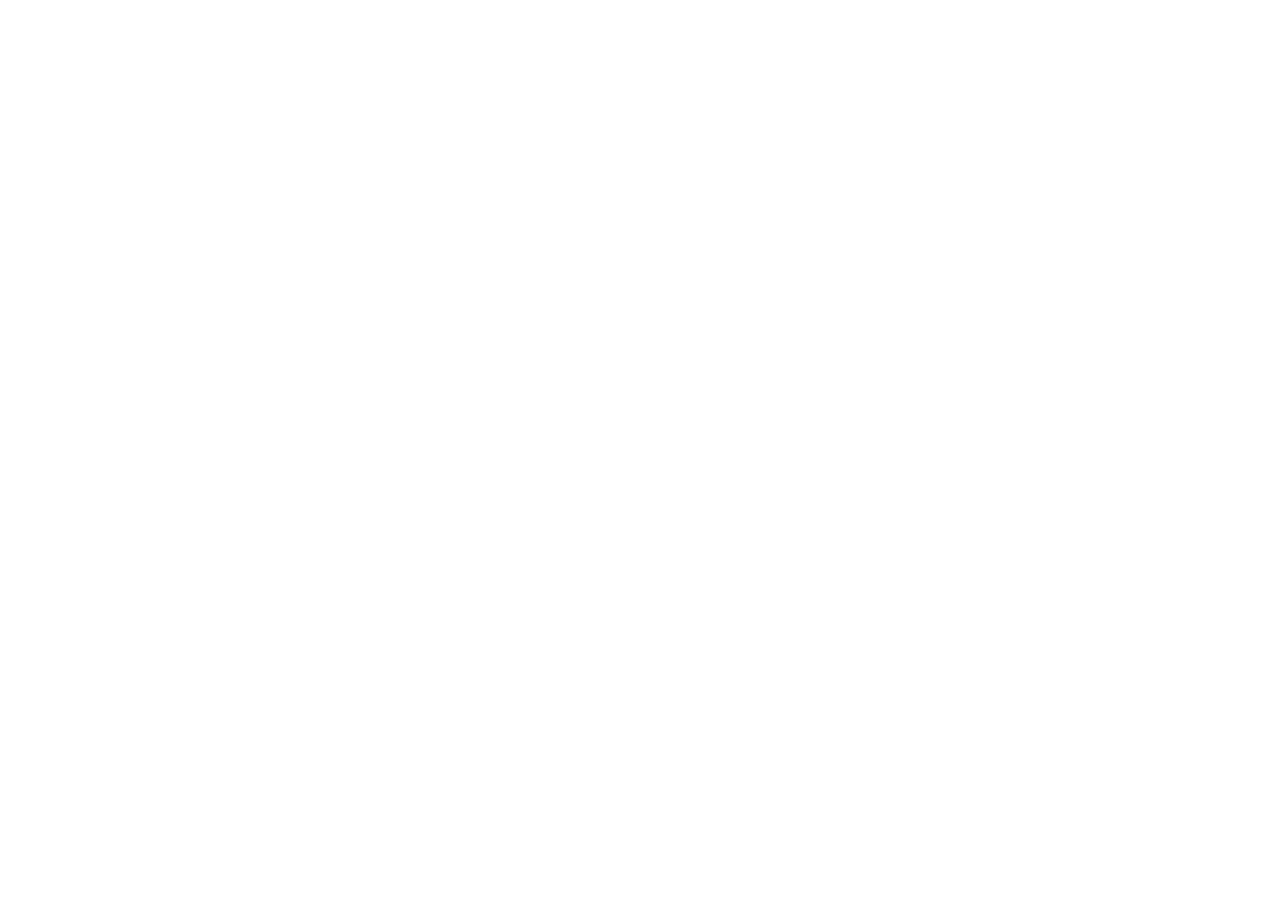
==== MAKET FIGMA/about.html @ d751e220 "add footer and section1" ====
<!DOCTYPE html>
<html lang="en">
<head>
    <meta charset="UTF-8">
    <meta http-equiv="X-UA-Compatible" content="IE=edge">
    <meta name="viewport" content="width=device-width, initial-scale=1.0">
    <title>О НАС</title>
    <link rel="stylesheet" href="./style_maket.css">
</head>
<body>
    
</body>
</html>
---- MAKET FIGMA/style_maket.css ----
*{
    font-family: 'Raleway';
}
header{
    background-color: white;
    box-shadow: 0 0 10px rgba(0,0,0,0.5);
    width:auto;
}
.logo{
    background-image: url(./assets/LOGO.png);
}

.top_menu{
    height: 70px;
    display: grid;
    grid-template-columns: 30% 40% 30%;
    background-color: #ffffff;
    align-items: center;
    justify-items: center;
    justify-content:space-between;
    padding: 10px;
    
}
.menu1{
    text-decoration: underline yellow;
    font-weight: bolder;
}
ul {
    display: grid;
    grid-template-columns: 25% 25% 25% 25%;
    justify-items: center;
    justify-content:space-between;
    width: 600px;
    list-style: none;
    font: bold
  }
  a {
      text-decoration: none;
      color: #181818;
      font-size: 18px;
    }
  li {
      
    display: inline;
}
.background{
    background:no-repeat;
    background-size: cover;
    float: right;
    padding-left: 10px;
    padding-bottom: 10px;
    position: relative;
    height: 100%;
    width: 100vh;
}
.h2_section{
    font-family: 'Oswald';
font-style: normal;
font-weight: 500;
font-size: 56px;
line-height: 83px;
text-transform: uppercase;
color: #181818;
position: absolute;
	top: 150px;
	left: 200px;
	width: 100%;
}
.h2_section_2{
    font-family: 'Raleway';
font-style: normal;
font-weight: 300;
font-size: 24px;
line-height: 28px;
color: #181818;
position: absolute;
	top: 400px;
	left: 200px;
	width: 100%;
}
.button1{
    position: absolute;
    left: 190px;
    top: 600px;
}
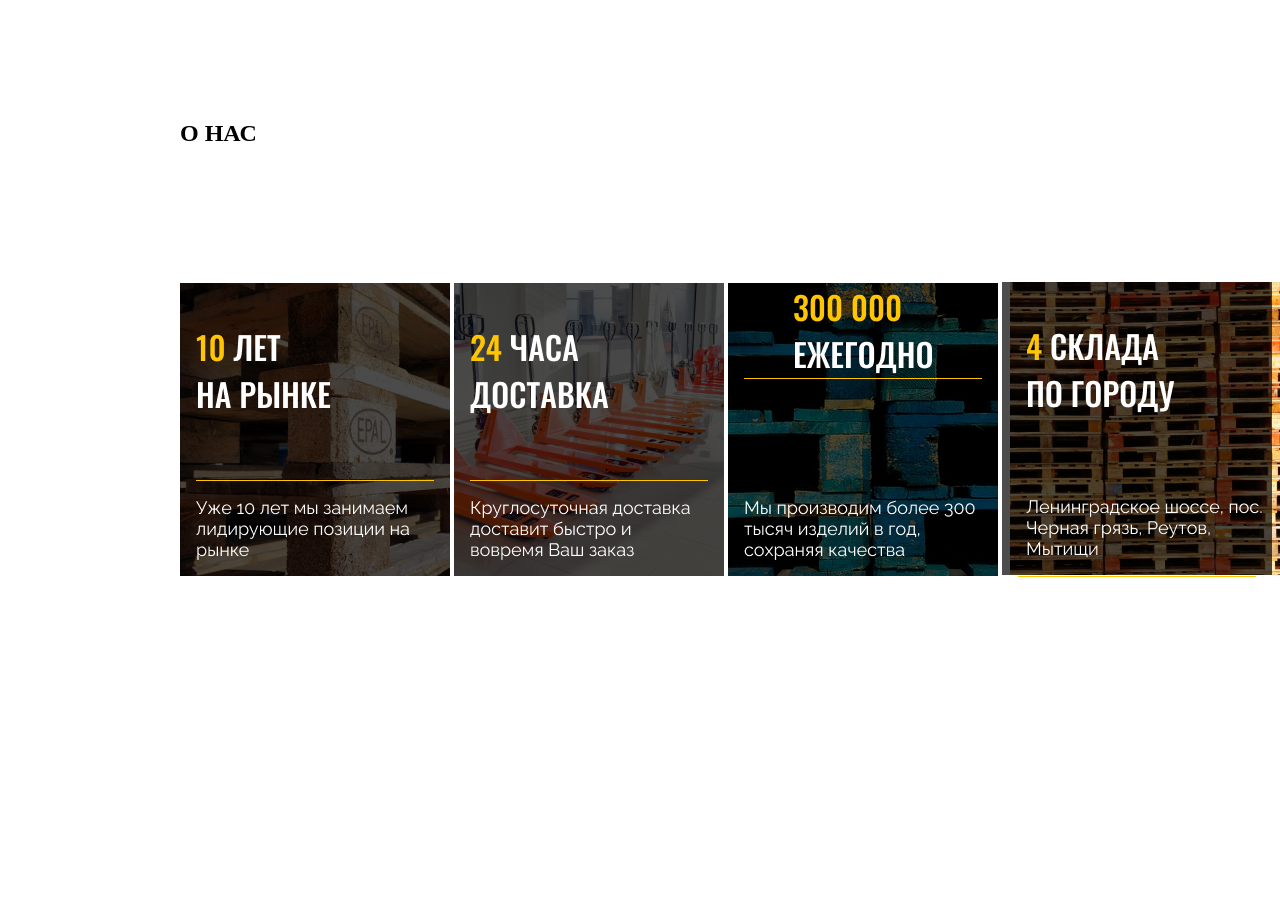
==== commit e0775d95: "add contacts" ====
--- a/MAKET FIGMA/about.html
+++ b/MAKET FIGMA/about.html
@@ -5,9 +5,16 @@
     <meta http-equiv="X-UA-Compatible" content="IE=edge">
     <meta name="viewport" content="width=device-width, initial-scale=1.0">
     <title>О НАС</title>
-    <link rel="stylesheet" href="./style_maket.css">
+    <link rel="stylesheet" href="./about.css">
+    <link rel="stylesheet" href="normalize.css">
 </head>
 <body>
-    
+    <h2>О НАС</h2>
+    <div class="images">
+        <img src="./assets/Group 1.png" alt="Group1">
+        <img src="./assets/10let.png" alt="Group2">
+        <img src="./assets/Group 2.png" alt="Group3">
+        <img src="./assets/Group 3.png" alt="Group4">
+    </div>
 </body>
 </html>
--- a/MAKET FIGMA/about.css
+++ b/MAKET FIGMA/about.css
@@ -0,0 +1,19 @@
+*{
+    font-family: 'Oswald';
+}
+h2{
+    position: absolute;
+    padding-top: 100px;
+    margin-left: 20vh;
+}
+
+.images{
+    display: grid;
+    padding-top: 400px;
+    grid-template-columns: repeat(4, 1fr);
+    grid-template-rows: 20% 80%;
+    justify-content: center;
+    align-content: flex-end;
+    align-items: center;
+    margin-left: 20vh;
+}
